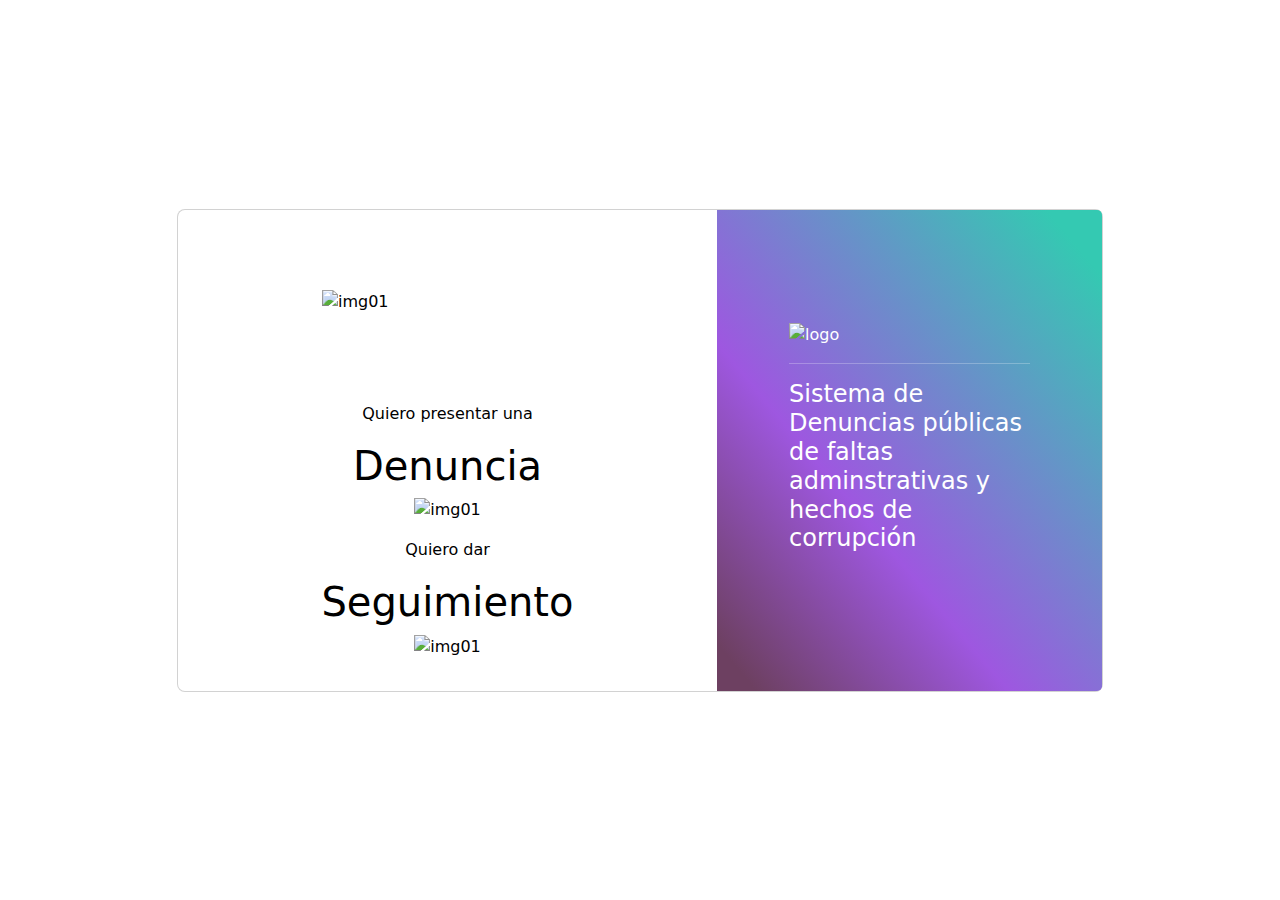
==== index.htm @ 1989f5a6 "sección denuncia" ====
<!DOCTYPE html>
<html lang="es">

<head>
  <meta charset="UTF-8">
  <meta name="viewport" content="width=device-width, initial-scale=1.0">
  <link href="https://cdn.jsdelivr.net/npm/bootstrap@5.3.3/dist/css/bootstrap.min.css" rel="stylesheet">
  <link href="css/main.css" rel="stylesheet">
  <link rel="stylesheet" href="css/btn.css">
  <script src="https://cdn.jsdelivr.net/npm/bootstrap@5.3.3/dist/js/bootstrap.bundle.min.js"></script>
  <title>Sistema de Denuncias - PDN</title>
</head>

<body>
  <section id="home" class="h-100 gradient-form">
    <div class="container py-5 h-100">
      <div class="row d-flex justify-content-center align-items-center h-100">
        <div class="col-md-10">
          <div class="card rounded-3 text-black">
            <div class="row g-0">
              <div class="col-lg-7 ">
                <div class="card-body">
                  <div class="text-center">
                  </div>
                  <form name="ingreso" method="post" action="" onSubmit="return verifica_ingreso();">
                    <div class="divimg">
                      <img src="imgs/iconos/s5-grafico.svg" alt="img01" class="px-5 py-5">
                    </div>
                    <div class="form-outline mb-4">
                    </div>
                    <div class="text-center grid">
                      <figure onclick="denuncia()">
                        <div class="head">
                          <div class="detalle">
                            <p>Quiero presentar una</p>
                            <h1>Denuncia</h1>
                          </div>
                        </div>
                        <img src="imgs/iconos/ico-denuncia.svg" alt="img01">
                      </figure>
                      <figure onclick="seguimiento()">
                        <div class="head">
                          <div class="detalle">
                            <p>Quiero dar</p>
                            <h1>Seguimiento</h1>
                          </div>
                        </div>
                        <img src="imgs/iconos/ico-seguimiento.svg" alt="img01">
                      </figure>
                    </div>
                    <div class="text-center  grid">
                    </div>
                  </form>
                </div>
              </div>
              <div class="col-lg-5 d-flex align-items-center gradient-custom-2">
                <div class="text-white px-3 py-4 p-md-5 mx-md-4">
                  <img src="imgs/logo_pdn-transparente.svg" style="width: 185px;" alt="logo">
                  <hr>
                  <h4 class="mb-4">Sistema de Denuncias públicas de faltas adminstrativas y hechos de corrupción </h4>
                </div>
              </div>
            </div>
          </div>
        </div>
      </div>
    </div>
  </section>
</body>
<script>
  function seguimiento() {
    location.href = "seguimiento.htm";
  }
  function denuncia() {
    location.href = "denuncia.htm";
  }

  </script>
</html>
---- css/main.css ----
.gradient-custom-2 {
  /* fallback for old browsers */
  background: rgb(52, 201, 178);
  /* Chrome 10-25, Safari 5.1-6 */
  background: -webkit-linear-gradient(to right, #34c9b2 7%, #9e57e0 63%, #6d4061 95%);
  /* W3C, IE 10+/ Edge, Firefox 16+, Chrome 26+, Opera 12+, Safari 7+ */
  background: transparent linear-gradient(230deg, rgba(52, 201, 178, 1) 7%, rgba(158, 87, 224, 1) 63%, rgba(109, 64, 97, 1) 95%) 0% 0% no-repeat padding-box;
}

.divimg {
  padding: 1rem 5rem;
}

.card {
  background: #f2f9f8;
}

#home .card {
  background: #fff;
}

a {
  color: #6a4264;
  text-decoration: none;
}

a:hover {
  color: #6a4264;
  text-decoration: underline;
}



.btn-primary {
  background: #34c9b2;
  border: 1px solid #34c9b2;
}
.btn-primary:hover  {
  background: #289887;
  border: 1px solid #289887;
}

.btn-check:checked+.btn, .btn.active, .btn.show, .btn:first-child:active, :not(.btn-check)+.btn:active {
  background: #289887;
  border: 1px solid #289887;
}


@media (min-width: 768px) {
  .gradient-form {
    height: 100vh !important;
  }
}

@media (min-width: 769px) {
  .gradient-custom-2 {
    border-top-right-radius: .3rem;
    border-bottom-right-radius: .3rem;
  }
}
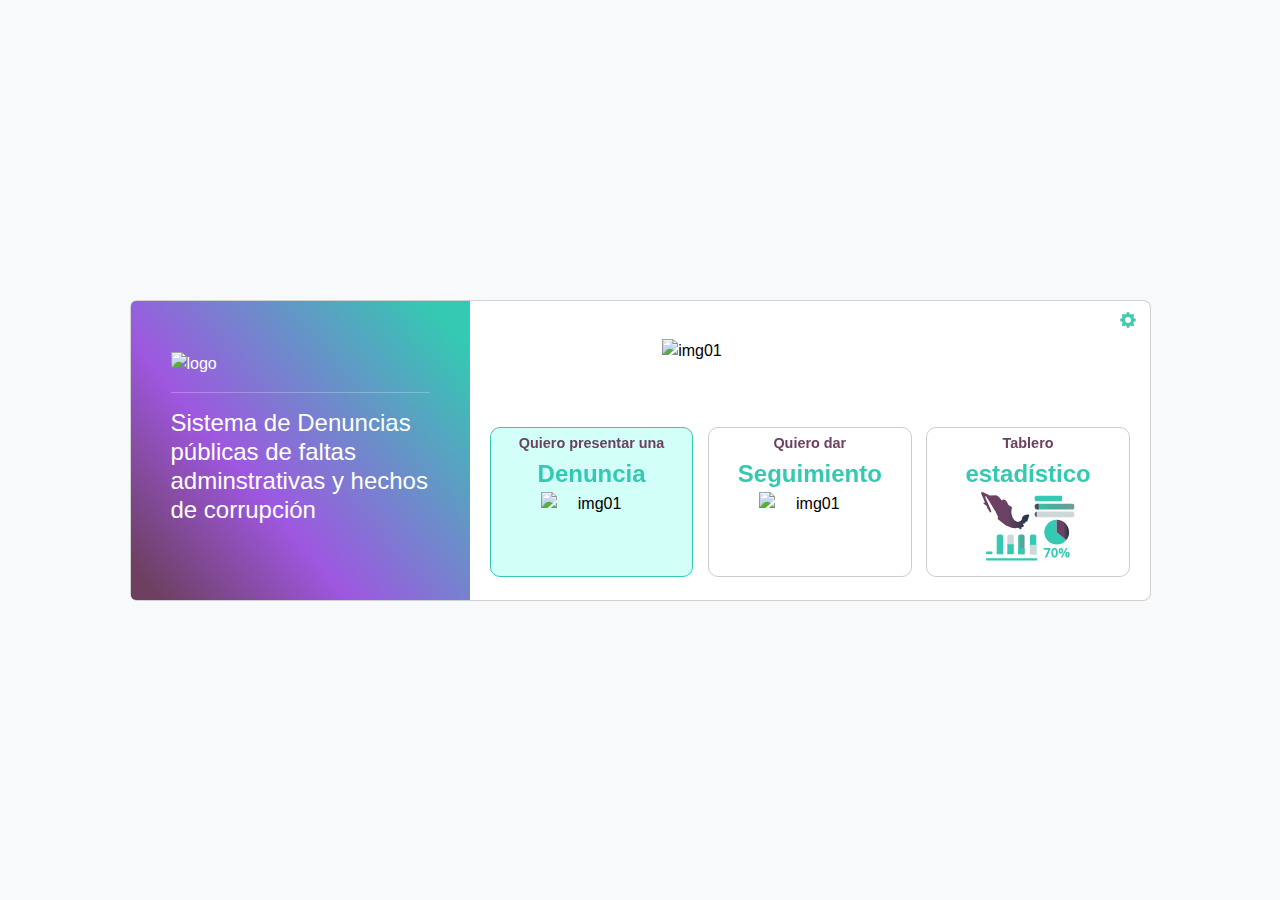
==== commit 035f08f1: "home" ====
--- a/index.htm
+++ b/index.htm
@@ -7,6 +7,7 @@
   <link href="https://cdn.jsdelivr.net/npm/bootstrap@5.3.3/dist/css/bootstrap.min.css" rel="stylesheet">
   <link href="css/main.css" rel="stylesheet">
   <link rel="stylesheet" href="css/btn.css">
+  <script src="https://cdn.jsdelivr.net/npm/@popperjs/core@2.11.6/dist/umd/popper.min.js"></script>
   <script src="https://cdn.jsdelivr.net/npm/bootstrap@5.3.3/dist/js/bootstrap.bundle.min.js"></script>
   <title>Sistema de Denuncias - PDN</title>
 </head>
@@ -15,19 +16,29 @@
   <section id="home" class="h-100 gradient-form">
     <div class="container py-5 h-100">
       <div class="row d-flex justify-content-center align-items-center h-100">
-        <div class="col-md-10">
+        <div class="col-md-11">
           <div class="card rounded-3 text-black">
             <div class="row g-0">
-              <div class="col-lg-7 ">
+             
+              <div class="col-lg-4 d-flex align-items-center gradient-custom-2">
+                <div class="text-white px-3 py-4 mx-md-4">
+                  <img src="imgs/logo_pdn-transparente.svg" style="width: 185px;" alt="logo">
+                  <hr>
+                  <h4 class="mb-4">Sistema de Denuncias públicas de faltas adminstrativas y hechos de corrupción </h4>
+                </div>
+              </div>
+               <div class="col-lg-8 ">
                 <div class="card-body">
-                  <div class="text-center">
+                  <div class="admin">
+                    <button  type="button" class="btn  "  data-bs-toggle="tooltip" data-bs-title="Administrador"><a href="admin.html"><svg xmlns="http://www.w3.org/2000/svg" width="16" height="16" fill="#44cab2" class="bi bi-gear-fill" viewBox="0 0 16 16">
+                      <path d="M9.405 1.05c-.413-1.4-2.397-1.4-2.81 0l-.1.34a1.464 1.464 0 0 1-2.105.872l-.31-.17c-1.283-.698-2.686.705-1.987 1.987l.169.311c.446.82.023 1.841-.872 2.105l-.34.1c-1.4.413-1.4 2.397 0 2.81l.34.1a1.464 1.464 0 0 1 .872 2.105l-.17.31c-.698 1.283.705 2.686 1.987 1.987l.311-.169a1.464 1.464 0 0 1 2.105.872l.1.34c.413 1.4 2.397 1.4 2.81 0l.1-.34a1.464 1.464 0 0 1 2.105-.872l.31.17c1.283.698 2.686-.705 1.987-1.987l-.169-.311a1.464 1.464 0 0 1 .872-2.105l.34-.1c1.4-.413 1.4-2.397 0-2.81l-.34-.1a1.464 1.464 0 0 1-.872-2.105l.17-.31c.698-1.283-.705-2.686-1.987-1.987l-.311.169a1.464 1.464 0 0 1-2.105-.872zM8 10.93a2.929 2.929 0 1 1 0-5.86 2.929 2.929 0 0 1 0 5.858z"/>
+                    </svg></a></button>
                   </div>
                   <form name="ingreso" method="post" action="" onSubmit="return verifica_ingreso();">
                     <div class="divimg">
-                      <img src="imgs/iconos/s5-grafico.svg" alt="img01" class="px-5 py-5">
+                      <img src="imgs/iconos/s5-grafico.svg" alt="img01">
                     </div>
-                    <div class="form-outline mb-4">
-                    </div>
+                    
                     <div class="text-center grid">
                       <figure onclick="denuncia()">
                         <div class="head">
@@ -47,17 +58,19 @@
                         </div>
                         <img src="imgs/iconos/ico-seguimiento.svg" alt="img01">
                       </figure>
+                      <figure onclick="tablero()">
+                        <div class="head">
+                          <div class="detalle">
+                            <p>Tablero</p>
+                            <h1>estadístico</h1>
+                          </div>
+                        </div>
+                        <img src="imgs/iconos/ico-tablero.svg" alt="img01">
+                      </figure>
                     </div>
                     <div class="text-center  grid">
                     </div>
                   </form>
-                </div>
-              </div>
-              <div class="col-lg-5 d-flex align-items-center gradient-custom-2">
-                <div class="text-white px-3 py-4 p-md-5 mx-md-4">
-                  <img src="imgs/logo_pdn-transparente.svg" style="width: 185px;" alt="logo">
-                  <hr>
-                  <h4 class="mb-4">Sistema de Denuncias públicas de faltas adminstrativas y hechos de corrupción </h4>
                 </div>
               </div>
             </div>
@@ -74,6 +87,12 @@
   function denuncia() {
     location.href = "denuncia.htm";
   }
+  function tablero() {
+    location.href = "tablero.htm";
+  }
+
+  const tooltipTriggerList = document.querySelectorAll('[data-bs-toggle="tooltip"]')
+const tooltipList = [...tooltipTriggerList].map(tooltipTriggerEl => new bootstrap.Tooltip(tooltipTriggerEl))
 
   </script>
 </html>--- a/css/main.css
+++ b/css/main.css
@@ -8,7 +8,12 @@
 }
 
 .divimg {
-  padding: 1rem 5rem;
+  padding: 0rem 10rem;
+}
+
+.divimg img {
+  padding: 0 2rem;
+  margin: 0 0 4rem 0;
 }
 
 .card {
@@ -38,11 +43,125 @@
 .btn-primary:hover  {
   background: #289887;
   border: 1px solid #289887;
+  text-decoration: none;
 }
 
 .btn-check:checked+.btn, .btn.active, .btn.show, .btn:first-child:active, :not(.btn-check)+.btn:active {
   background: #289887;
   border: 1px solid #289887;
+}
+
+
+
+.cls-1:hover {
+  fill: #b981ac;
+  transition: transform 0.5s;
+  cursor: pointer;
+}
+svg path:hover {
+  fill: #b981ac;
+  transition: transform 0.5s;
+  cursor: pointer;
+}
+
+svg path#ico-chih {
+  border: 1px solid #6a4264;
+}
+
+#mapasvg {
+  padding: 0 4rem;
+  padding: 0 7rem 3rem 2rem;
+  padding: 3rem 5rem 0rem 7rem;
+}
+
+.mapa {
+  display: flex;
+  align-items: center;
+}
+
+.mapa h5 {
+  display: flex;
+  justify-content: left;
+  margin: 0 0 2rem 0;
+}
+
+.btn-menu {
+  height: 39px;
+  width: 58px;
+  margin-left: 20px;
+  border: 1px solid #34c9b2;
+  border-radius: .375rem;
+}
+
+.btn-menu img {
+  width: 100%;
+  padding: 5px 5px;
+}
+
+:focus {
+  outline: 1px;
+}
+
+.cls-1.estado.hover {
+  fill: #b981ac;
+}
+
+a.estado.hover {
+  text-decoration: none;
+}
+
+.estado span {
+  width: 20px;
+  display: inline-block;
+  background: white;
+  height: 20px;
+  padding: 0;
+  margin: 0 5px 0 0;
+  border-radius: 13px;
+  border: 1px solid palevioletred;
+  position: relative;
+  top: 3px;
+}
+
+.estado.hover span {
+  width: 20px;
+  display: inline-block;
+  background: rgb(231, 160, 184);
+  height: 20px;
+  padding: 0;
+  margin: 0 5px 0 0;
+  border-radius: 13px;
+  border: 1px solid palevioletred;
+  position: relative;
+  top: 3px;
+  transition: all 0.5s;
+}
+
+.container {
+  display: flex;
+  flex-wrap: wrap;
+}
+
+.estado {
+  flex: 1 0 21%; /* Esto hará que los elementos se muestren en tres columnas en escritorio */
+  margin: 5px;
+  box-sizing: border-box;
+  display: block;
+}
+
+.tabla {
+  /* border: 1px solid #ccc; */
+  border-radius: 10px;
+  margin-right: 1rem;
+  width: 100%;
+}
+
+#home .card-body {
+  padding: 0 0 1rem 0;
+}
+
+.admin {
+  text-align: right;
 }
 
 
@@ -54,7 +173,6 @@
 
 @media (min-width: 769px) {
   .gradient-custom-2 {
-    border-top-right-radius: .3rem;
-    border-bottom-right-radius: .3rem;
+    border-radius: .3rem .0rem .0rem .3rem;
   }
 }--- a/css/btn.css
+++ b/css/btn.css
@@ -0,0 +1,196 @@
+body {
+  background-color: #f8f9fa;
+  font-family: Arial, Helvetica, sans-serif;
+}
+
+h1   {color: #6D4162;}
+p    {color: #707070;}
+
+
+.grid {
+  
+  text-align: center;
+-webkit-transition: all 0.5s cubic-bezier(0,0,0.25,1);
+-moz-transition: all 0.5s cubic-bezier(0,0,0.25,1);
+-ms-transition: all 0.5s cubic-bezier(0,0,0.25,1);
+-o-transition: all 0.5s cubic-bezier(0,0,0.25,1);
+transition: all 0.5s cubic-bezier(0,0,0.25,1);
+-webkit-transform-style: preserve-3d;
+-moz-transform-style: preserve-3d;
+-ms-transform-style: preserve-3d;
+-o-transform-style: preserve-3d;
+transform-style: preserve-3d;
+}
+
+
+.grid figure, .grid .placeholder {
+  text-align: center;
+  background: #fff;
+  border: 1px solid #ccc;
+  border-radius: 10px;
+  height: 150px;
+  overflow: hidden;
+  opacity: 1;
+  width: 45%;
+  padding: 5px 0px 0px 0px;
+}
+
+.grid figure:first-child, .grid .placeholder {
+  background: #d2fff8;
+  border: 1px solid #34c9b2;
+}
+
+.grid figure:first-child:hover {
+  opacity:1;
+  border: 6px solid #34C9B2;
+  box-shadow:4px 4px 5px -3px rgba(50, 50, 50, 0.75);
+  background: linear-gradient(180deg, rgba(105,235,215,1) 0%, rgba(255,255,255,0.6741071428571428) 100%);
+}
+
+.grid figure:hover {
+opacity:1;
+border: 6px solid #34C9B2;
+box-shadow:4px 4px 5px -3px rgba(50, 50, 50, 0.75);
+background: linear-gradient(180deg, rgba(105,235,215,1) 0%, rgba(255,255,255,0.6741071428571428) 100%);
+}
+
+
+
+
+.grid figure {
+margin: 0px 5px;
+display: inline-block;
+cursor: pointer;
+-webkit-touch-callout: none;
+-webkit-user-select: none;
+-khtml-user-select: none;
+-moz-user-select: none;
+-ms-user-select: none;
+user-select: none;
+transition: all 0.1s ease-in 0s;
+backface-visibility:hidden;
+-moz-backface-visibility:hidden;
+transform:translate3d(0,0,0);
+-moz-transform:translate3d(0,0,0);
+width: 30%;
+}
+
+
+.grid figure.active {
+opacity: 0;
+}
+
+.grid figure img {
+  display: block;
+  position: relative;
+  top: -17px;
+  left: 25%;
+  width: 50%;
+  z-index: -2;
+transition: all 0.5s ease-out 0s;
+}
+
+.grid figure:hover img {
+  top: -50px;
+  left: 15%;
+  width: 75%;
+}
+
+.detalle h1 {
+  font-size: 25px;
+  font-weight: bold;
+  margin: 0px 0 10px;
+}
+
+.detalle p {
+  color: #000;
+  padding-bottom: 0px;
+  padding-top: 0px;
+  font-weight: bold;
+}
+.detalle h1 {
+color:#000;
+}
+.grid figure .head {
+  opacity: 1;
+  background: none repeat scroll 0 0 rgb(216, 151, 151, 0.0);
+}
+.grid figure:hover .head {
+  background: none repeat scroll 0 0 rgba(255, 255, 255, 0.9);
+  opacity: 1;
+  transition: all 0.5s ease-in-out 0s;
+  margin-top: 10px;
+}
+.grid figure .detalle p {
+  color: #6D4162;
+  top: 5px;
+  transition: all 5s ease-in-out 4s;
+  font-size: .9rem;
+}
+.grid figure:hover .detalle p {
+  color: #707070;
+  top: 25px;
+  position: relative;
+}
+.grid figure:hover .detalle h1 {
+  color: #6d4162;
+  top: -15px;
+  position: relative;
+
+}
+
+.grid figure .detalle h1 {
+  position: relative;
+  color:#34C9B2;
+  top: -10px;
+  transition: all 0.5s ease-in-out 0s;
+  font-size: 1.5rem;
+}
+
+
+
+
+
+
+.grid .placeholder {
+pointer-events: none;
+position: absolute;
+-webkit-transform-style: preserve-3d;
+-moz-transform-style: preserve-3d;
+-ms-transform-style: preserve-3d;
+-o-transform-style: preserve-3d;
+transform-style: preserve-3d;
+-webkit-transition: all 0.5s ease-out;
+-moz-transition: all 0.5s ease-out;
+-ms-transition: all 0.5s ease-out;
+-o-transition: all 0.5s ease-out;
+transition: all 0.5s ease-out;
+}
+
+.placeholder > div {
+display: block;
+position: absolute;
+width: 100%;
+height: 100%;
+-webkit-backface-visibility: hidden;
+-moz-backface-visibility: hidden;
+-ms-backface-visibility: hidden;
+-o-backface-visibility: hidden;
+backface-visibility: hidden;
+}
+
+.placeholder .front img {
+width: 100%;
+height: 100%;
+}
+
+.placeholder .back {
+background: white;
+-webkit-transform: rotateY(180deg);
+-moz-transform: rotateY(180deg);
+-ms-transform: rotateY(180deg);
+-o-transform: rotateY(180deg);
+transform: rotateY(180deg);
+}
+
+
